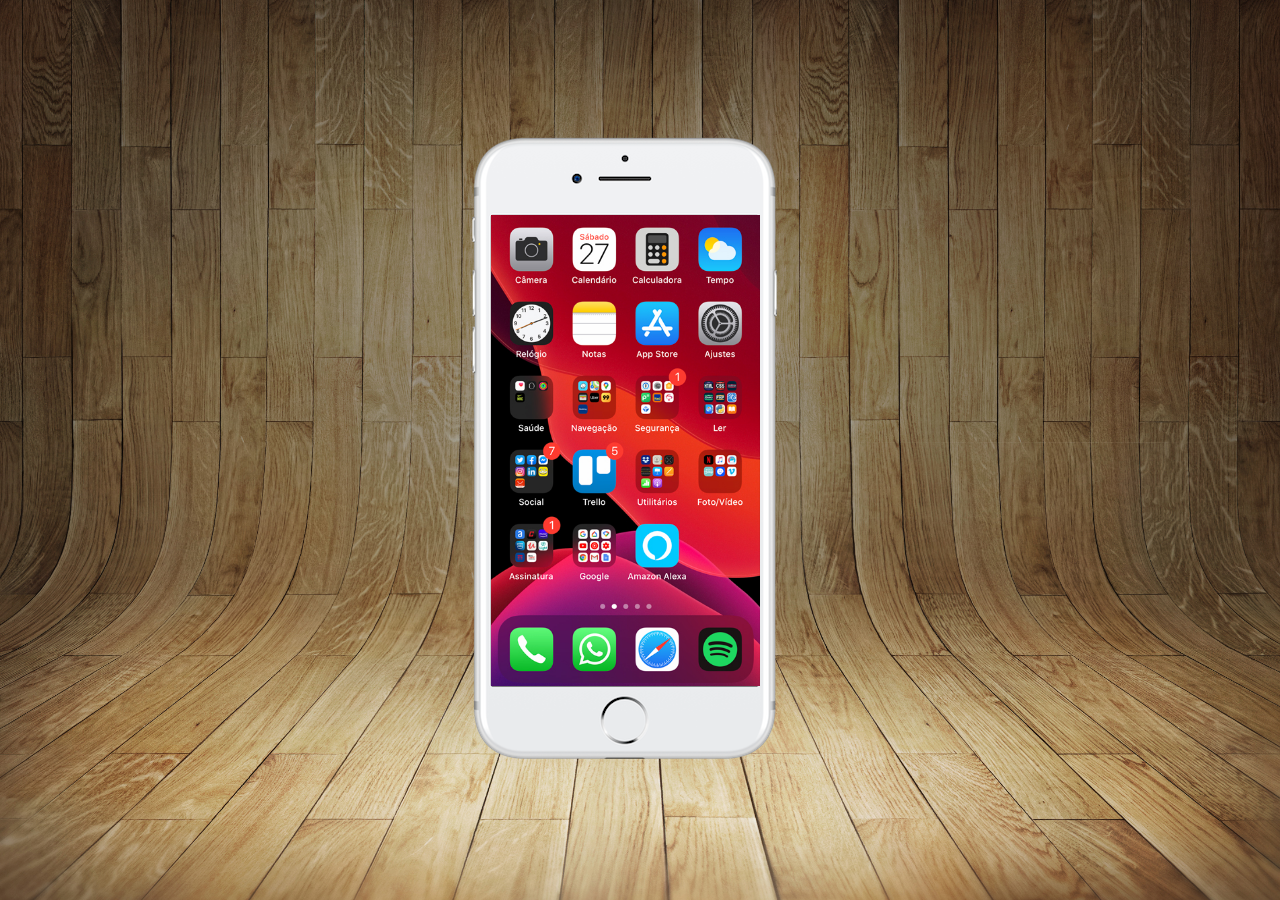
==== index.html @ 6465bda7 "Primeiros codigos" ====
<!DOCTYPE html>
<html lang="pt-br">
<head>
    <meta charset="UTF-8">
    <meta name="viewport" content="width=device-width, initial-scale=1.0">
    <link rel="stylesheet" href="css/style.css">
    <link rel="shortcut icon" href="favicon.ico" type="image/x-icon">
    <title>Projeto Redes Socias</title>
</head>
<body>
    <main>
        <section id="telefone">
            <iframe src="home.html" name="tela" id="tela" frameborder="0">
                
            </iframe>
        </section>
        <section id="redes-sociais">

        </section>
    </main>
</body>
</html>
---- css/style.css ----
@charset "UTF8";

* {
    margin: 0;
    padding: 0;
    font-family: Arial, Helvetica, sans-serif;
}

html, body {
    height: 100vh;
    width: 100vw;
    background-color: black;
}

body {
    background: url(../imagens/fundo-madeira.jpg) no-repeat top center;
    background-size: cover;
    background-attachment: fixed;
}

main {
    position: relative;
    height: 100vh;
}

#telefone {
    position: absolute;
    top: 50%;
    right: 50%;
    transform: translate(45%, -50%);
    height: 630px;
    width: 311px;
    background: url(../imagens/frame-iphone.png) no-repeat;
}

#tela {
    position: relative;
    top: 80px;
    left: 22px;
    width: 269px;
    height: 471px;
}
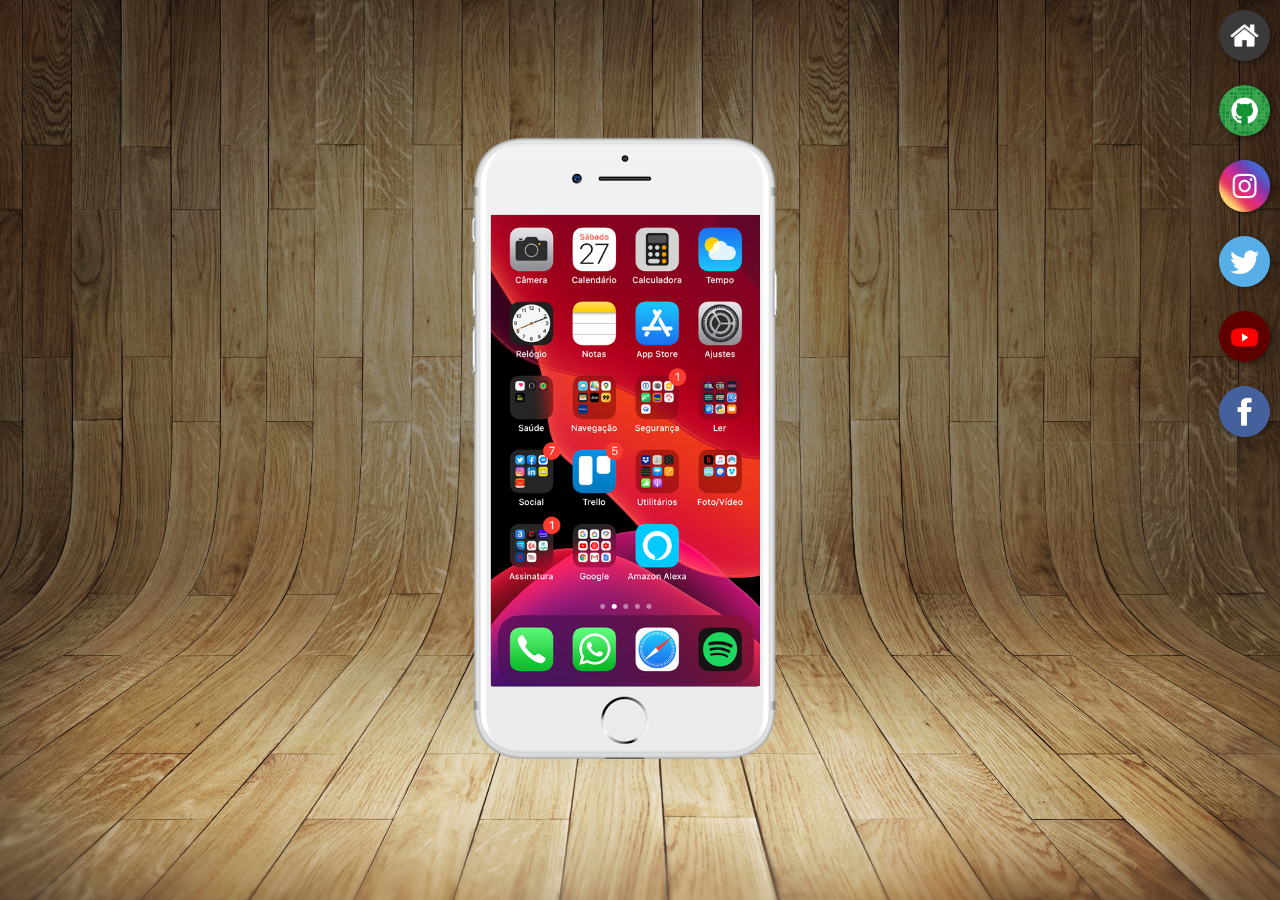
==== commit 15972378: "Novas adiçoes" ====
--- a/index.html
+++ b/index.html
@@ -11,11 +11,16 @@
     <main>
         <section id="telefone">
             <iframe src="home.html" name="tela" id="tela" frameborder="0">
-                
+                Seu navegador não e compatível...
             </iframe>
         </section>
         <section id="redes-sociais">
-
+            <a href="home.html" target="tela"><img src="imagens/logo-home.jpg" alt="Home"></a> 
+            <a href="github.html" target="tela"><img src="imagens/logo-github.jpg" alt="Github"></a> 
+            <a href="instagram.html" target="tela"><img src="imagens/logo-instagram.jpg" alt="Instagram"></a> 
+            <a href="twiter.html" target="tela"><img src="imagens/logo-twitter.jpg" alt="Twitter"></a> 
+            <a href="youtube.html" target="tela"><img src="imagens/logo-youtube.jpg" alt="YouTube"></a> 
+            <a href="facebook.html" target="tela"><img src="imagens/logo-facebook.jpg" alt="Facebook"></a> 
         </section>
     </main>
 </body>
--- a/css/style.css
+++ b/css/style.css
@@ -16,6 +16,7 @@
     background: url(../imagens/fundo-madeira.jpg) no-repeat top center;
     background-size: cover;
     background-attachment: fixed;
+    overflow: hidden;
 }
 
 main {
@@ -39,4 +40,30 @@
     left: 22px;
     width: 269px;
     height: 471px;
+}
+
+#redes-sociais {
+    display: flex;
+    flex-direction: column;
+    text-align: right;
+}
+
+#redes-sociais img { 
+    width: 4%;
+    margin: 10px;
+    border-radius: 50%;
+    box-shadow: 2px 2px 5px rgba(0, 0, 0, 0.400)
+}
+
+#redes-sociais img:hover {
+    border: 2px solid white;
+    transform: translate(-3px -3px);
+    box-shadow: 5px 5px 10px rgba(0, 0, 0, 0.6);
+    transition: transform 0.3s, border 0.7s;
+}
+
+@media (max-width: 999px) {
+    #redes-sociais img {
+        width: 8%;
+    }
 }